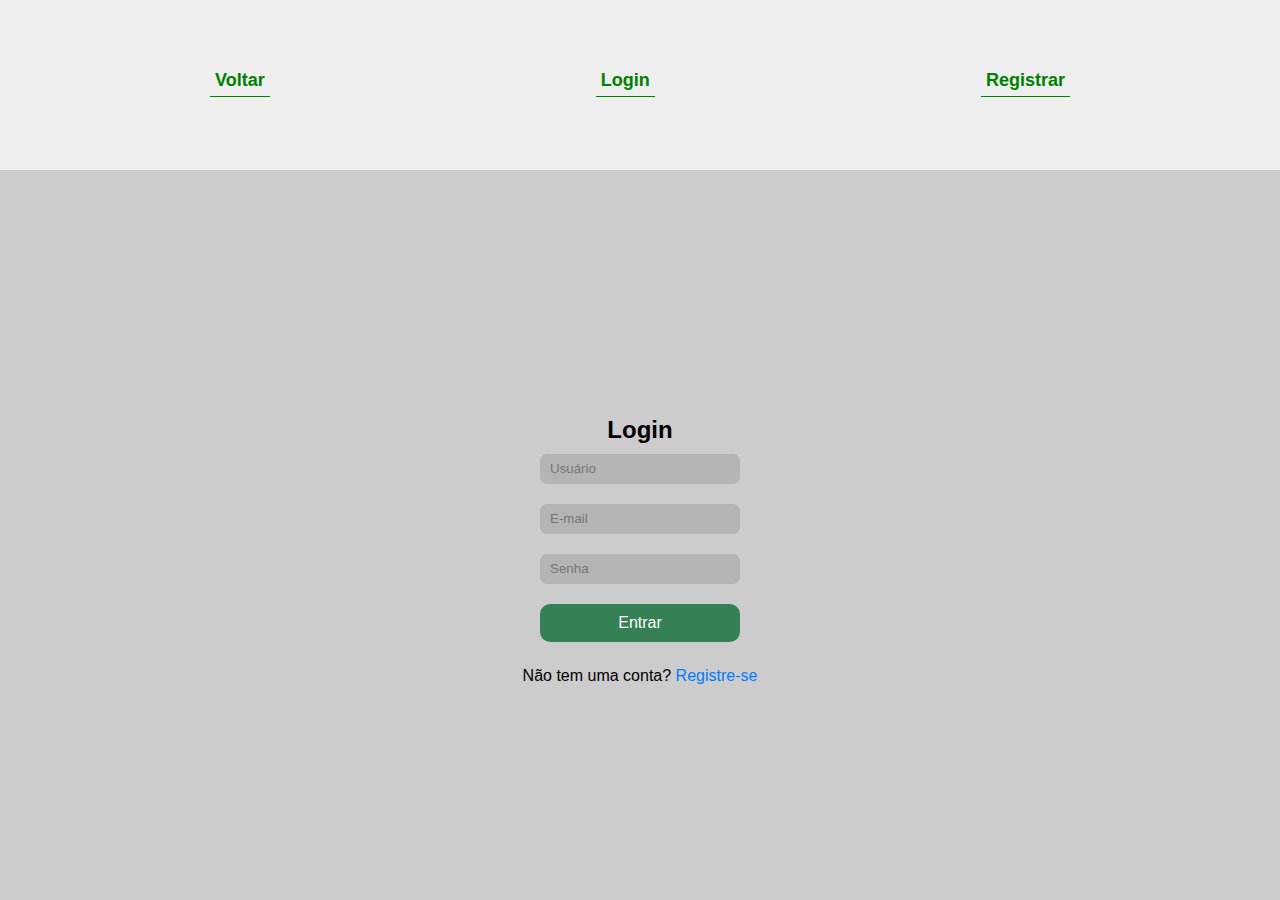
==== login.html @ 4095b491 "first commit" ====
<!DOCTYPE html>
<html lang="pt-BR">
<head>
    <meta charset="UTF-8">
    <meta name="viewport" content="width=device-width, initial-scale=1.0">
    <title>Login</title>
    <link rel="stylesheet" href="style2.css">
    <link rel="icon" type="image/png" href="img/logo.png">
</head>
<body>
    <header>
        <nav>
            <a href="index.html">Voltar</a>
            <a href="login.html">Login</a>
            <a href="primeiroAcesso.html">Registrar</a>
        </nav>
    </header>

    <div class="container">
        <h2>Login</h2>
        <form id="loginForm">
            <input type="text" id="username" name="username" placeholder="Usuário" required>
            <br>
            <input type="text" id="email" name="email" placeholder="E-mail" required>
            <br>
            <input type="password" id="password" name="password" placeholder="Senha" required>
            <br>
            <button type="submit">Entrar</button>
        </form>
        <p>Não tem uma conta? <a href="primeiroAcesso.html">Registre-se</a></p>
    </div>

    <script src="script.js"></script>
</body>
</html>
---- style2.css ----
* {
    margin: 0;
    padding: 0;
    box-sizing: border-box;
    font-family: Arial, sans-serif;
}

body {
    background-color: #ccc; 
    display: flex;
    justify-content: center;
    align-items: center;
    height: 100vh;
}

header {
    background-color: #eee; /* Cor de fundo */
    padding: 15px 0; /* Espaçamento interno */
    width: 100%;
    height: 170px;
    background-color: #eee; 
    position: fixed;
    top: 0;
    left: 0;
    z-index: 1000;
}

nav {
    display: flex;
    justify-content: space-between; /* Distribui os itens igualmente */
    align-items: center; /* Alinha verticalmente */
    max-width: 900px; /* Define um limite de largura */
    margin: auto; /* Centraliza o menu na tela */
    padding: 0 20px; /* Espaçamento lateral */
}

nav a {
    margin-top: 50px;
    font-size: large;
    text-decoration: none;
    color: green;
    font-weight: bold;
    border-bottom: 1px solid green;
    padding: 5px; /* Adiciona um pequeno espaço */
    gap: 40px;
}

.container {
    text-align: center;
    margin-top: 200px; /* Ajuste para evitar sobreposição com o header */
}

input {
    width: 200px;
    height: 30px;
    margin: 10px;
    border-radius: 7px;
    border: none;
    background-color: #b4b4b4;
}

input::placeholder {
    padding-left: 10px;
}

button {
    width: 200px;
    padding: 10px;
    margin: 10px 0;
    border: none;
    border-radius: 10px;
    background-color: #368055;
    color: #fff; 
    font-size: 16px;
    cursor: pointer;
    transition: background-color 0.3s, transform 0.2s;
}

button:hover {
    background-color: #275c3d;
}

p {
    margin-top: 15px;
}

a {
    color: #007bff;
    text-decoration: none;
}

a:hover {
    text-decoration: underline;
}
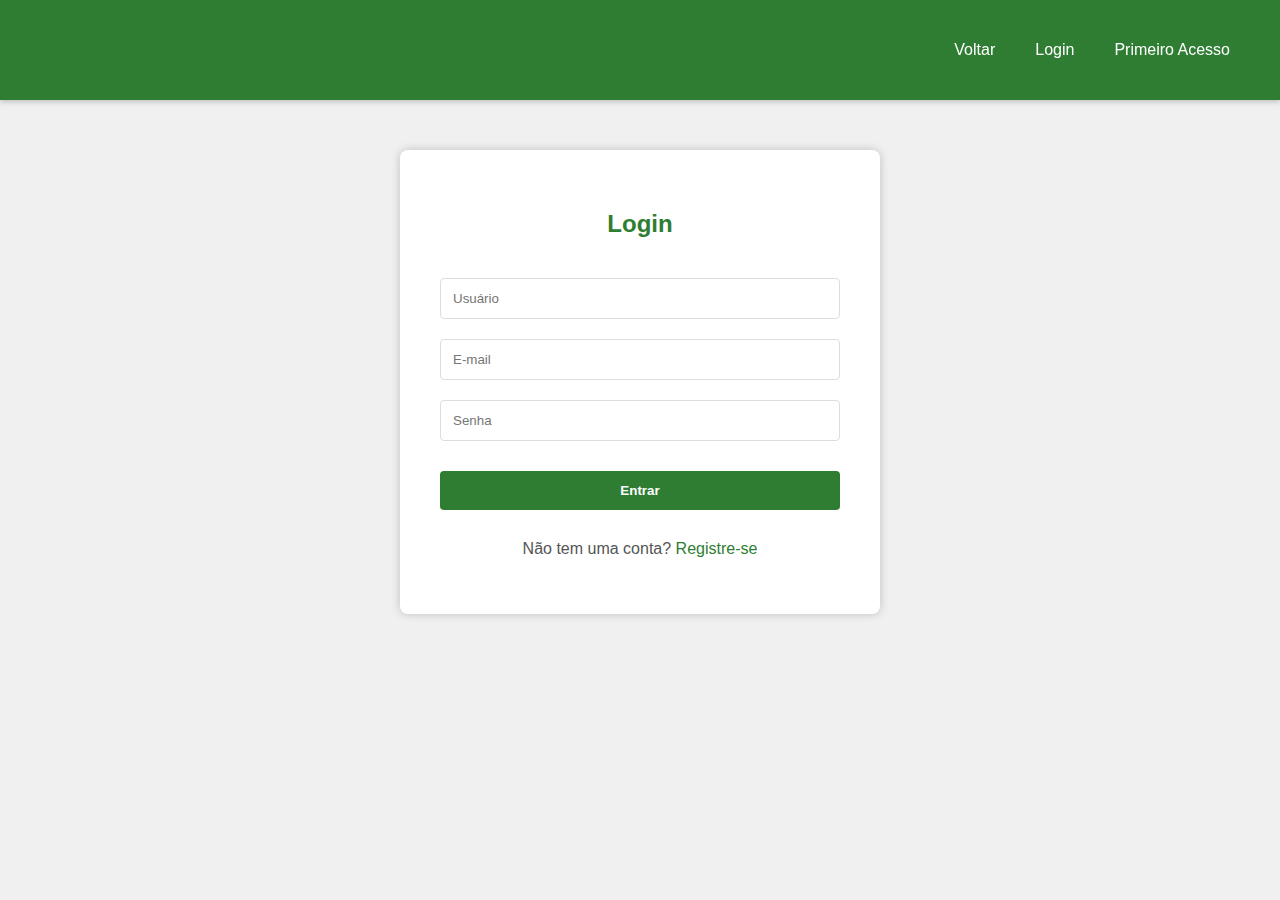
==== commit ace65779: "atualizado" ====
--- a/login.html
+++ b/login.html
@@ -4,15 +4,15 @@
     <meta charset="UTF-8">
     <meta name="viewport" content="width=device-width, initial-scale=1.0">
     <title>Login</title>
-    <link rel="stylesheet" href="style2.css">
+    <link rel="stylesheet" href="../style3.css">
     <link rel="icon" type="image/png" href="img/logo.png">
 </head>
 <body>
     <header>
-        <nav>
+        <nav>   
             <a href="index.html">Voltar</a>
             <a href="login.html">Login</a>
-            <a href="primeiroAcesso.html">Registrar</a>
+            <a href="primeiroAcesso.html">Primeiro Acesso</a>
         </nav>
     </header>
 
--- a/style3.css
+++ b/style3.css
@@ -0,0 +1,123 @@
+body {
+    font-family: 'Segoe UI', Arial, sans-serif;
+    background-color: #f0f0f0;
+    margin: 0;
+    padding: 0;
+}
+
+header {
+    background-color: #2e7d32;
+    padding: 15px 0;
+    width: 100%;
+    height: 70px;
+    position: fixed;
+    top: 0;
+    left: 0;
+    z-index: 1000;
+    box-shadow: 0 2px 5px rgba(0,0,0,0.2);
+}
+
+nav {
+    display: flex;
+    justify-content: flex-end;
+    align-items: center;
+    width: 100%;
+    max-width: 1200px;
+    margin: 0 auto;
+    padding: 0 20px;
+    height: 100%;
+}
+
+nav a {
+    color: white;
+    text-decoration: none;
+    font-weight: 500;
+    margin-left: 20px;
+    padding: 5px 10px;
+    border-radius: 4px;
+    transition: all 0.3s;
+}
+
+nav a:hover {
+    background-color: rgba(255,255,255,0.2);
+}
+
+.container {
+    background: #ffffff;
+    width: 400px;
+    padding: 40px;
+    box-shadow: 0 0 10px rgba(0, 0, 0, 0.2);
+    border-radius: 8px;
+    margin: 150px auto;
+    text-align: center;
+}
+
+h2 {
+    color: #2e7d32;
+    margin-bottom: 30px;
+}
+
+input {
+    width: 100%;
+    padding: 12px;
+    margin: 10px 0;
+    border: 1px solid #ddd;
+    border-radius: 4px;
+    box-sizing: border-box;
+    font-family: inherit;
+}
+
+input:focus {
+    outline: none;
+    border-color: #81c784;
+    box-shadow: 0 0 0 2px rgba(129, 199, 132, 0.3);
+}
+
+button {
+    width: 100%;
+    padding: 12px;
+    margin: 20px 0 10px;
+    border: none;
+    border-radius: 4px;
+    background-color: #2e7d32;
+    color: white;
+    font-weight: bold;
+    cursor: pointer;
+    transition: all 0.3s;
+}
+
+button:hover {
+    background-color: #1b5e20;
+    transform: translateY(-2px);
+}
+
+p {
+    margin-top: 20px;
+    color: #555;
+}
+
+a {
+    color: #2e7d32;
+    font-weight: 500;
+    text-decoration: none;
+}
+
+a:hover {
+    text-decoration: underline;
+}
+
+@media (max-width: 768px) {
+    .container {
+        width: 90%;
+        padding: 30px 20px;
+        margin: 120px auto;
+    }
+    
+    nav {
+        justify-content: center;
+    }
+    
+    nav a {
+        margin: 0 10px;
+    }
+}